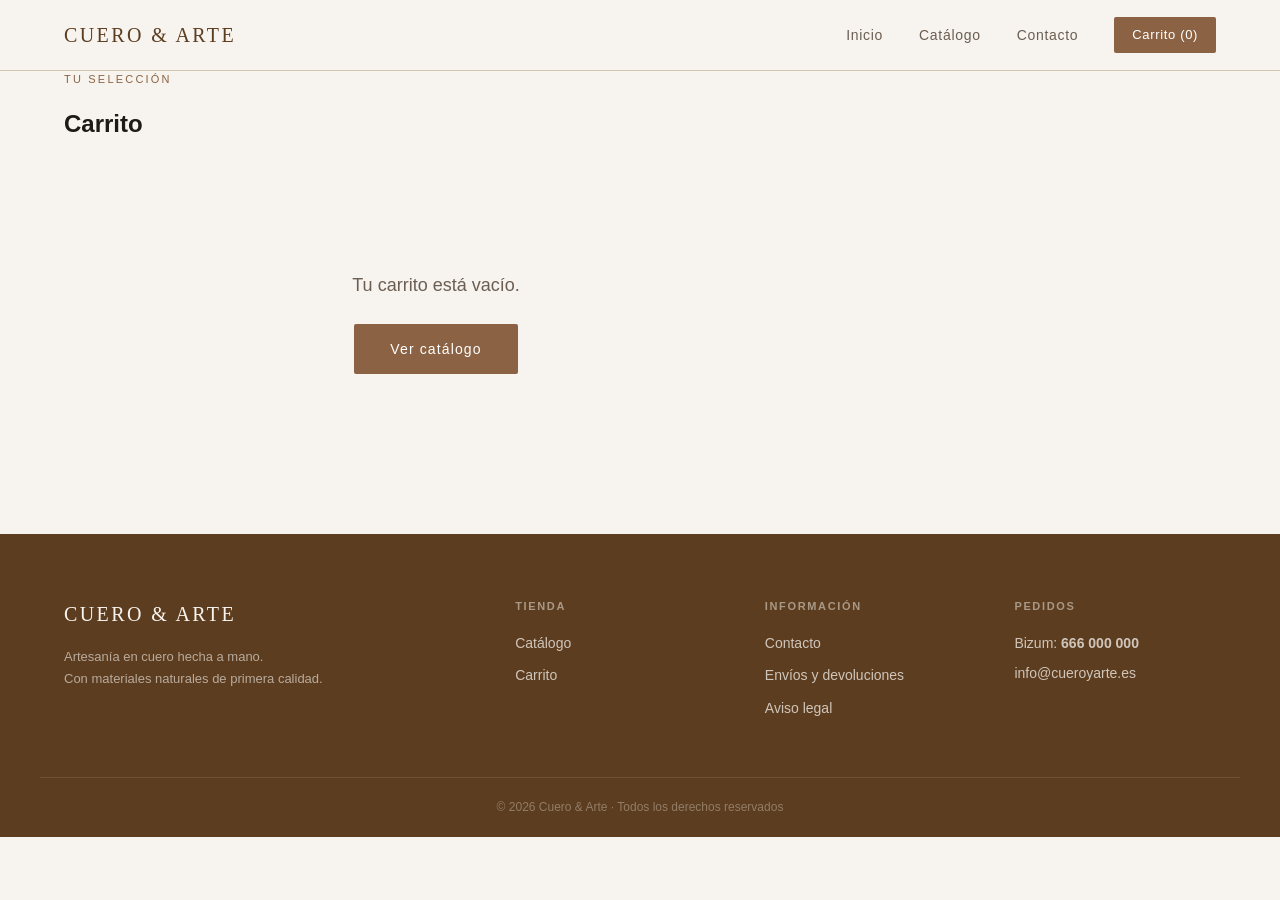
==== carrito.html @ b6eb34ae "Primera versión de la tienda" ====
<!DOCTYPE html>
<html lang="es">
<head>
  <meta charset="UTF-8">
  <meta name="viewport" content="width=device-width, initial-scale=1.0">
  <title>Carrito — Artesanía en Cuero</title>
  <link rel="stylesheet" href="css/styles.css">
  <link rel="stylesheet" href="css/carrito.css">
</head>
<body>

  <!-- CABECERA -->
  <header class="cabecera">
    <div class="cabecera-interior">
      <a href="index.html" class="logo">CUERO & ARTE</a>
      <nav class="navegacion">
        <a href="index.html">Inicio</a>
        <a href="catalogo.html">Catálogo</a>
        <a href="contacto.html">Contacto</a>
        <a href="carrito.html" class="icono-carrito">
          Carrito (<span id="contador-carrito">0</span>)
        </a>
      </nav>
    </div>
  </header>

  <!-- CABECERA DE PÁGINA -->
  <section class="pagina-hero">
    <div class="contenedor">
      <p class="eyebrow">Tu selección</p>
      <h1>Carrito</h1>
    </div>
  </section>

  <!-- CONTENIDO -->
  <div class="contenedor carrito-layout">

    <!-- LISTA DE PRODUCTOS -->
    <main class="carrito-main">

      <!-- Estado vacío -->
      <div class="carrito-vacio" id="carrito-vacio">
        <p>Tu carrito está vacío.</p>
        <a href="catalogo.html" class="boton-principal">Ver catálogo</a>
      </div>

      <!-- Lista de productos (se rellena con JS) -->
      <div id="lista-carrito"></div>

    </main>

    <!-- RESUMEN Y PAGO -->
    <aside class="carrito-resumen" id="carrito-resumen">
      <h2>Resumen del pedido</h2>

      <div class="resumen-linea">
        <span>Subtotal</span>
        <span id="subtotal">0,00 €</span>
      </div>
      <div class="resumen-linea">
        <span>Envío</span>
        <span id="envio">Gratis</span>
      </div>
      <div class="resumen-linea resumen-total">
        <span>Total</span>
        <span id="total">0,00 €</span>
      </div>

      <div class="pago-instrucciones">
        <p class="pago-titulo">Cómo realizar el pago</p>
        <div class="pago-opcion">
          <p class="pago-metodo">Bizum</p>
          <p>Envía el importe al número <strong>666 000 000</strong> indicando tu nombre y el número de pedido.</p>
        </div>
        <div class="pago-opcion">
          <p class="pago-metodo">Transferencia bancaria</p>
          <p>IBAN: <strong>ES12 3456 7890 1234 5678 9012</strong><br>Titular: Cuero & Arte S.L.</p>
        </div>
        <p class="pago-nota">Una vez confirmado el pago, recibirás un email de confirmación en un plazo de 24h.</p>
      </div>

      <button class="boton-principal boton-confirmar" onclick="confirmarPedido()">
        Confirmar pedido
      </button>

      <a href="catalogo.html" class="seguir-comprando">← Seguir comprando</a>
    </aside>

  </div>

  <!-- FOOTER -->
  <footer class="footer">
    <div class="contenedor footer-interior">
      <div class="footer-marca">
        <span class="logo">CUERO & ARTE</span>
        <p>Artesanía en cuero hecha a mano.<br>Con materiales naturales de primera calidad.</p>
      </div>
      <div class="footer-enlaces">
        <h4>Tienda</h4>
        <a href="catalogo.html">Catálogo</a>
        <a href="carrito.html">Carrito</a>
      </div>
      <div class="footer-enlaces">
        <h4>Información</h4>
        <a href="contacto.html">Contacto</a>
        <a href="#">Envíos y devoluciones</a>
        <a href="#">Aviso legal</a>
      </div>
      <div class="footer-contacto">
        <h4>Pedidos</h4>
        <p>Bizum: <strong>666 000 000</strong></p>
        <p>info@cueroyarte.es</p>
      </div>
    </div>
    <div class="footer-copy">
      <p>© 2026 Cuero & Arte · Todos los derechos reservados</p>
    </div>
  </footer>

  <script src="js/carrito.js"></script>
  <script src="js/carrito-pagina.js"></script>
  <script src="js/main.js"></script>
</body>
</html>
---- css/styles.css ----
/* =============================================
   VARIABLES Y RESET
   ============================================= */
:root {
  --color-fondo:       #F7F3EE;
  --color-superficie:  #EDE7DC;
  --color-cuero:       #8B6344;
  --color-cuero-oscuro:#5C3D20;
  --color-texto:       #1E1A16;
  --color-texto-suave: #6B5E52;
  --color-borde:       #D4C5B0;
  --color-blanco:      #FFFFFF;

  --fuente-display: Georgia, 'Times New Roman', serif;
  --fuente-cuerpo:  'Helvetica Neue', Arial, sans-serif;

  --radio: 2px;
  --sombra: 0 2px 12px rgba(0,0,0,0.08);
  --transicion: 0.25s ease;
}

*, *::before, *::after {
  box-sizing: border-box;
  margin: 0;
  padding: 0;
}

html { scroll-behavior: smooth; }

body {
  font-family: var(--fuente-cuerpo);
  background-color: var(--color-fondo);
  color: var(--color-texto);
  line-height: 1.6;
  font-size: 16px;
}

img { max-width: 100%; display: block; }
a { text-decoration: none; color: inherit; }

.contenedor {
  max-width: 1200px;
  margin: 0 auto;
  padding: 0 24px;
}

/* =============================================
   CABECERA
   ============================================= */
.cabecera {
  background-color: var(--color-fondo);
  border-bottom: 1px solid var(--color-borde);
  position: sticky;
  top: 0;
  z-index: 100;
}

.cabecera-interior {
  max-width: 1200px;
  margin: 0 auto;
  padding: 0 24px;
  height: 70px;
  display: flex;
  align-items: center;
  justify-content: space-between;
}

.logo {
  font-family: var(--fuente-display);
  font-size: 20px;
  letter-spacing: 0.12em;
  color: var(--color-cuero-oscuro);
  font-weight: normal;
}

.navegacion {
  display: flex;
  gap: 36px;
  align-items: center;
}

.navegacion a {
  font-size: 14px;
  letter-spacing: 0.05em;
  color: var(--color-texto-suave);
  transition: color var(--transicion);
}

.navegacion a:hover { color: var(--color-cuero); }

.icono-carrito {
  background-color: var(--color-cuero);
  color: var(--color-blanco) !important;
  padding: 8px 18px;
  border-radius: var(--radio);
  font-size: 13px !important;
  transition: background-color var(--transicion) !important;
}

.icono-carrito:hover {
  background-color: var(--color-cuero-oscuro) !important;
}

/* =============================================
   HERO
   ============================================= */
.hero {
  background-color: var(--color-superficie);
  padding: 100px 24px;
  text-align: center;
  border-bottom: 1px solid var(--color-borde);
}

.hero-eyebrow {
  font-size: 12px;
  letter-spacing: 0.2em;
  text-transform: uppercase;
  color: var(--color-cuero);
  margin-bottom: 24px;
}

.hero h1 {
  font-family: var(--fuente-display);
  font-size: clamp(36px, 6vw, 72px);
  font-weight: normal;
  line-height: 1.15;
  color: var(--color-cuero-oscuro);
  margin-bottom: 24px;
}

.hero-descripcion {
  font-size: 18px;
  color: var(--color-texto-suave);
  max-width: 520px;
  margin: 0 auto 40px;
  line-height: 1.7;
}

/* =============================================
   BOTONES
   ============================================= */
.boton-principal {
  display: inline-block;
  background-color: var(--color-cuero);
  color: var(--color-blanco);
  padding: 14px 36px;
  font-size: 14px;
  letter-spacing: 0.08em;
  border-radius: var(--radio);
  transition: background-color var(--transicion);
}

.boton-principal:hover { background-color: var(--color-cuero-oscuro); }

.boton-secundario {
  display: inline-block;
  border: 1px solid var(--color-cuero);
  color: var(--color-cuero);
  padding: 12px 32px;
  font-size: 14px;
  letter-spacing: 0.06em;
  border-radius: var(--radio);
  transition: all var(--transicion);
}

.boton-secundario:hover {
  background-color: var(--color-cuero);
  color: var(--color-blanco);
}

/* =============================================
   PRODUCTOS
   ============================================= */
.seccion-productos {
  padding: 80px 0;
}

.seccion-titulo {
  font-family: var(--fuente-display);
  font-size: 32px;
  font-weight: normal;
  color: var(--color-cuero-oscuro);
  margin-bottom: 48px;
  text-align: center;
}

.cuadricula-productos {
  display: grid;
  grid-template-columns: repeat(auto-fill, minmax(260px, 1fr));
  gap: 32px;
  margin-bottom: 48px;
}

.tarjeta-producto {
  background-color: var(--color-blanco);
  border: 1px solid var(--color-borde);
  border-radius: var(--radio);
  overflow: hidden;
  transition: box-shadow var(--transicion), transform var(--transicion);
}

.tarjeta-producto:hover {
  box-shadow: var(--sombra);
  transform: translateY(-3px);
}

.tarjeta-imagen {
  aspect-ratio: 4/3;
  overflow: hidden;
  background-color: var(--color-superficie);
}

.tarjeta-imagen img {
  width: 100%;
  height: 100%;
  object-fit: cover;
  transition: transform var(--transicion);
}

.tarjeta-producto:hover .tarjeta-imagen img {
  transform: scale(1.04);
}

.tarjeta-info {
  padding: 20px;
}

.tarjeta-info h3 {
  font-family: var(--fuente-display);
  font-size: 18px;
  font-weight: normal;
  color: var(--color-cuero-oscuro);
  margin-bottom: 8px;
}

.tarjeta-descripcion {
  font-size: 13px;
  color: var(--color-texto-suave);
  line-height: 1.6;
  margin-bottom: 16px;
}

.tarjeta-pie {
  display: flex;
  justify-content: space-between;
  align-items: center;
  border-top: 1px solid var(--color-borde);
  padding-top: 14px;
}

.precio {
  font-size: 18px;
  font-weight: 600;
  color: var(--color-cuero-oscuro);
}

.boton-agregar {
  background-color: var(--color-cuero);
  color: var(--color-blanco);
  border: none;
  padding: 8px 16px;
  font-size: 13px;
  border-radius: var(--radio);
  cursor: pointer;
  transition: background-color var(--transicion);
  letter-spacing: 0.04em;
}

.boton-agregar:hover { background-color: var(--color-cuero-oscuro); }

.ver-mas { text-align: center; }

/* =============================================
   FILOSOFÍA
   ============================================= */
.seccion-filosofia {
  background-color: var(--color-superficie);
  border-top: 1px solid var(--color-borde);
  border-bottom: 1px solid var(--color-borde);
  padding: 80px 0;
}

.filosofia-interior {
  display: grid;
  grid-template-columns: 1fr 1fr;
  gap: 64px;
  align-items: center;
}

.eyebrow {
  font-size: 11px;
  letter-spacing: 0.2em;
  text-transform: uppercase;
  color: var(--color-cuero);
  margin-bottom: 16px;
}

.filosofia-texto h2 {
  font-family: var(--fuente-display);
  font-size: 36px;
  font-weight: normal;
  color: var(--color-cuero-oscuro);
  margin-bottom: 20px;
  line-height: 1.2;
}

.filosofia-texto p {
  color: var(--color-texto-suave);
  line-height: 1.8;
  margin-bottom: 32px;
}

.placeholder-imagen-grande {
  aspect-ratio: 4/3;
  background-color: var(--color-cuero);
  border-radius: var(--radio);
  opacity: 0.25;
}

/* =============================================
   FOOTER
   ============================================= */
.footer {
  background-color: var(--color-cuero-oscuro);
  color: var(--color-fondo);
  padding-top: 64px;
}

.footer-interior {
  display: grid;
  grid-template-columns: 2fr 1fr 1fr 1fr;
  gap: 48px;
  padding-bottom: 48px;
  border-bottom: 1px solid rgba(255,255,255,0.1);
}

.footer-marca .logo {
  color: var(--color-fondo);
  display: block;
  margin-bottom: 16px;
}

.footer-marca p {
  font-size: 13px;
  color: rgba(247,243,238,0.6);
  line-height: 1.7;
}

.footer-enlaces h4,
.footer-contacto h4 {
  font-size: 11px;
  letter-spacing: 0.15em;
  text-transform: uppercase;
  color: rgba(247,243,238,0.5);
  margin-bottom: 16px;
}

.footer-enlaces a {
  display: block;
  font-size: 14px;
  color: rgba(247,243,238,0.75);
  margin-bottom: 10px;
  transition: color var(--transicion);
}

.footer-enlaces a:hover { color: var(--color-fondo); }

.footer-contacto p {
  font-size: 14px;
  color: rgba(247,243,238,0.75);
  margin-bottom: 8px;
}

.footer-copy {
  text-align: center;
  padding: 20px 0;
}

.footer-copy p {
  font-size: 12px;
  color: rgba(247,243,238,0.35);
}

/* =============================================
   RESPONSIVE
   ============================================= */
@media (max-width: 768px) {
  .navegacion { gap: 16px; }
  .navegacion a:not(.icono-carrito) { display: none; }

  .hero { padding: 60px 24px; }

  .filosofia-interior {
    grid-template-columns: 1fr;
    gap: 32px;
  }

  .footer-interior {
    grid-template-columns: 1fr 1fr;
    gap: 32px;
  }
}

@media (max-width: 480px) {
  .footer-interior { grid-template-columns: 1fr; }
  .cuadricula-productos { grid-template-columns: 1fr; }
}
---- css/carrito.css ----
/* =============================================
   CARRITO — Estilos específicos
   ============================================= */

.carrito-layout {
  display: grid;
  grid-template-columns: 1fr 360px;
  gap: 48px;
  padding-top: 48px;
  padding-bottom: 80px;
  align-items: start;
}

/* ---- ESTADO VACÍO ---- */
.carrito-vacio {
  display: none;
  text-align: center;
  padding: 80px 0;
  color: var(--color-texto-suave);
}

.carrito-vacio p {
  font-size: 18px;
  margin-bottom: 24px;
}

/* ---- LISTA DE PRODUCTOS ---- */
.carrito-item {
  display: grid;
  grid-template-columns: 80px 1fr auto;
  gap: 20px;
  align-items: center;
  padding: 20px 0;
  border-bottom: 1px solid var(--color-borde);
}

.carrito-item-imagen {
  width: 80px;
  height: 80px;
  border-radius: var(--radio);
  overflow: hidden;
  background-color: var(--color-superficie);
  border: 1px solid var(--color-borde);
}

.carrito-item-imagen div {
  width: 100%;
  height: 100%;
}

.carrito-item-nombre {
  font-size: 15px;
  font-weight: 500;
  color: var(--color-cuero-oscuro);
  margin-bottom: 6px;
}

.carrito-item-controles {
  display: flex;
  align-items: center;
  gap: 12px;
  margin-top: 8px;
}

.carrito-item-cantidad {
  display: flex;
  align-items: center;
  border: 1px solid var(--color-borde);
  border-radius: var(--radio);
}

.carrito-item-cantidad button {
  background: none;
  border: none;
  width: 30px;
  height: 30px;
  font-size: 16px;
  cursor: pointer;
  color: var(--color-texto-suave);
  transition: color var(--transicion);
}

.carrito-item-cantidad button:hover { color: var(--color-cuero); }

.carrito-item-cantidad span {
  width: 32px;
  text-align: center;
  font-size: 14px;
  font-weight: 600;
  border-left: 1px solid var(--color-borde);
  border-right: 1px solid var(--color-borde);
  line-height: 30px;
}

.carrito-item-eliminar {
  background: none;
  border: none;
  font-size: 12px;
  color: var(--color-texto-suave);
  cursor: pointer;
  text-decoration: underline;
  transition: color var(--transicion);
  padding: 0;
}

.carrito-item-eliminar:hover { color: #8B2020; }

.carrito-item-precio {
  font-size: 16px;
  font-weight: 600;
  color: var(--color-cuero-oscuro);
  text-align: right;
  white-space: nowrap;
}

/* ---- RESUMEN ---- */
.carrito-resumen {
  background-color: var(--color-superficie);
  border: 1px solid var(--color-borde);
  border-radius: var(--radio);
  padding: 28px;
  position: sticky;
  top: 90px;
}

.carrito-resumen h2 {
  font-family: var(--fuente-display);
  font-size: 20px;
  font-weight: normal;
  color: var(--color-cuero-oscuro);
  margin-bottom: 24px;
  padding-bottom: 16px;
  border-bottom: 1px solid var(--color-borde);
}

.resumen-linea {
  display: flex;
  justify-content: space-between;
  font-size: 14px;
  color: var(--color-texto-suave);
  margin-bottom: 12px;
}

.resumen-total {
  font-size: 18px;
  font-weight: 600;
  color: var(--color-cuero-oscuro);
  padding-top: 16px;
  border-top: 1px solid var(--color-borde);
  margin-top: 8px;
  margin-bottom: 0;
}

/* ---- INSTRUCCIONES DE PAGO ---- */
.pago-instrucciones {
  background-color: var(--color-blanco);
  border: 1px solid var(--color-borde);
  border-radius: var(--radio);
  padding: 20px;
  margin: 24px 0;
}

.pago-titulo {
  font-size: 12px;
  letter-spacing: 0.12em;
  text-transform: uppercase;
  color: var(--color-cuero);
  margin-bottom: 16px;
}

.pago-opcion {
  margin-bottom: 16px;
  padding-bottom: 16px;
  border-bottom: 1px solid var(--color-borde);
}

.pago-opcion:last-of-type {
  margin-bottom: 0;
  padding-bottom: 0;
  border-bottom: none;
}

.pago-metodo {
  font-size: 13px;
  font-weight: 600;
  color: var(--color-texto);
  margin-bottom: 4px;
}

.pago-opcion p {
  font-size: 13px;
  color: var(--color-texto-suave);
  line-height: 1.6;
}

.pago-nota {
  font-size: 12px;
  color: var(--color-texto-suave);
  margin-top: 16px;
  font-style: italic;
}

/* ---- BOTONES ---- */
.boton-confirmar {
  width: 100%;
  text-align: center;
  padding: 16px;
  font-size: 15px;
  margin-bottom: 16px;
}

.seguir-comprando {
  display: block;
  text-align: center;
  font-size: 13px;
  color: var(--color-texto-suave);
  transition: color var(--transicion);
}

.seguir-comprando:hover { color: var(--color-cuero); }

/* ---- RESPONSIVE ---- */
@media (max-width: 768px) {
  .carrito-layout {
    grid-template-columns: 1fr;
  }

  .carrito-resumen {
    position: static;
  }

  .carrito-item {
    grid-template-columns: 64px 1fr;
  }

  .carrito-item-precio {
    grid-column: 2;
    text-align: left;
  }
}
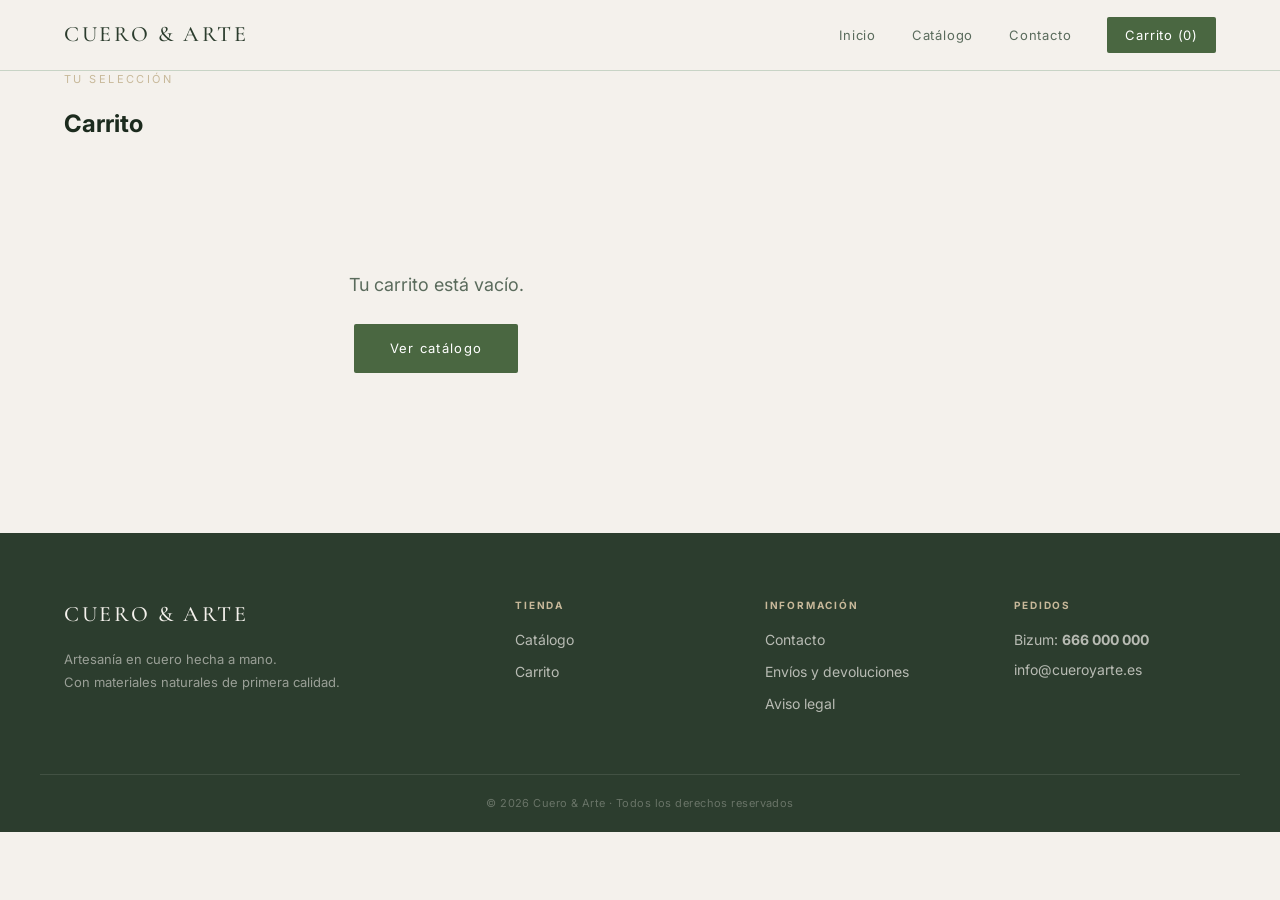
==== commit f78620f7: "Introduccion icono navegador" ====
--- a/carrito.html
+++ b/carrito.html
@@ -4,6 +4,7 @@
   <meta charset="UTF-8">
   <meta name="viewport" content="width=device-width, initial-scale=1.0">
   <title>Carrito — Artesanía en Cuero</title>
+  <link rel="icon" type="image/x-icon" href="favicon.ico">
   <link rel="stylesheet" href="css/styles.css">
   <link rel="stylesheet" href="css/carrito.css">
 </head>
--- a/css/styles.css
+++ b/css/styles.css
@@ -1,21 +1,63 @@
+/* =============================================
+   FUENTES LOCALES
+   ============================================= */
+@font-face {
+  font-family: 'Cormorant Garamond';
+  src: url('../fonts/CormorantGaramond-VariableFont_wght.ttf') format('truetype');
+  font-weight: 100 900;
+  font-style: normal;
+  font-display: swap;
+}
+
+@font-face {
+  font-family: 'Cormorant Garamond';
+  src: url('../fonts/CormorantGaramond-Italic-VariableFont_wght.ttf') format('truetype');
+  font-weight: 100 900;
+  font-style: italic;
+  font-display: swap;
+}
+
+@font-face {
+  font-family: 'Inter';
+  src: url('../fonts/Inter-VariableFont_opsz,wght.ttf') format('truetype');
+  font-weight: 100 900;
+  font-style: normal;
+  font-display: swap;
+}
+
+@font-face {
+  font-family: 'Inter';
+  src: url('../fonts/Inter-Italic-VariableFont_opsz,wght.ttf') format('truetype');
+  font-weight: 100 900;
+  font-style: italic;
+  font-display: swap;
+}
+
 /* =============================================
    VARIABLES Y RESET
    ============================================= */
 :root {
-  --color-fondo:       #F7F3EE;
-  --color-superficie:  #EDE7DC;
-  --color-cuero:       #8B6344;
-  --color-cuero-oscuro:#5C3D20;
-  --color-texto:       #1E1A16;
-  --color-texto-suave: #6B5E52;
-  --color-borde:       #D4C5B0;
-  --color-blanco:      #FFFFFF;
-
-  --fuente-display: Georgia, 'Times New Roman', serif;
-  --fuente-cuerpo:  'Helvetica Neue', Arial, sans-serif;
+  /* Paleta inspirada en el roble gallego */
+  --color-fondo:          #F4F1EC;
+  --color-superficie:     #E8EDE6;
+  --color-verde-oscuro:   #2C3D2E;
+  --color-verde-musgo:    #4A6741;
+  --color-corteza:        #3D2B1F;
+  --color-dorado:         #C8B99A;
+  --color-texto:          #1C2B1E;
+  --color-texto-suave:    #5A6B5C;
+  --color-borde:          #C8D4C6;
+  --color-blanco:         #FFFFFF;
+
+  /* Alias para no romper código existente */
+  --color-cuero:          var(--color-verde-musgo);
+  --color-cuero-oscuro:   var(--color-verde-oscuro);
+
+  --fuente-display: 'Cormorant Garamond', Georgia, serif;
+  --fuente-cuerpo:  'Inter', 'Helvetica Neue', Arial, sans-serif;
 
   --radio: 2px;
-  --sombra: 0 2px 12px rgba(0,0,0,0.08);
+  --sombra: 0 2px 16px rgba(44, 61, 46, 0.10);
   --transicion: 0.25s ease;
 }
 
@@ -67,10 +109,10 @@
 
 .logo {
   font-family: var(--fuente-display);
-  font-size: 20px;
+  font-size: 22px;
   letter-spacing: 0.12em;
-  color: var(--color-cuero-oscuro);
-  font-weight: normal;
+  color: var(--color-verde-oscuro);
+  font-weight: 500;
 }
 
 .navegacion {
@@ -80,16 +122,16 @@
 }
 
 .navegacion a {
-  font-size: 14px;
-  letter-spacing: 0.05em;
+  font-size: 13px;
+  letter-spacing: 0.06em;
   color: var(--color-texto-suave);
   transition: color var(--transicion);
 }
 
-.navegacion a:hover { color: var(--color-cuero); }
+.navegacion a:hover { color: var(--color-verde-musgo); }
 
 .icono-carrito {
-  background-color: var(--color-cuero);
+  background-color: var(--color-verde-musgo);
   color: var(--color-blanco) !important;
   padding: 8px 18px;
   border-radius: var(--radio);
@@ -98,42 +140,108 @@
 }
 
 .icono-carrito:hover {
-  background-color: var(--color-cuero-oscuro) !important;
-}
-
-/* =============================================
-   HERO
+  background-color: var(--color-verde-oscuro) !important;
+}
+
+/* =============================================
+   SELECTOR DE IDIOMA
+   ============================================= */
+.selector-idioma {
+  display: flex;
+  gap: 4px;
+}
+
+.idioma-btn {
+  background: none;
+  border: 1px solid transparent;
+  color: var(--color-texto-suave);
+  font-size: 11px;
+  font-family: var(--fuente-cuerpo);
+  letter-spacing: 0.1em;
+  padding: 4px 8px;
+  border-radius: var(--radio);
+  cursor: pointer;
+  transition: all var(--transicion);
+}
+
+.idioma-btn:hover {
+  color: var(--color-verde-musgo);
+  border-color: var(--color-borde);
+}
+
+.idioma-btn.activo {
+  color: var(--color-verde-oscuro);
+  border-color: var(--color-verde-musgo);
+  font-weight: 600;
+}
+
+/* =============================================
+   HERO — Con imagen de fondo
    ============================================= */
 .hero {
-  background-color: var(--color-superficie);
-  padding: 100px 24px;
+  position: relative;
+  padding: 140px 24px;
   text-align: center;
-  border-bottom: 1px solid var(--color-borde);
+  overflow: hidden;
+  min-height: 580px;
+  display: flex;
+  align-items: center;
+  justify-content: center;
+}
+
+.hero::before {
+  content: '';
+  position: absolute;
+  inset: 0;
+  background-image: url('../img/general/fondo-hero.webp');
+  background-size: cover;
+  background-position: center 30%;
+  z-index: 0;
+}
+
+/* Overlay oscuro sobre la imagen */
+.hero::after {
+  content: '';
+  position: absolute;
+  inset: 0;
+  background: linear-gradient(
+    to bottom,
+    rgba(28, 43, 30, 0.55) 0%,
+    rgba(28, 43, 30, 0.70) 100%
+  );
+  z-index: 1;
+}
+
+.hero-contenido {
+  position: relative;
+  z-index: 2;
 }
 
 .hero-eyebrow {
-  font-size: 12px;
-  letter-spacing: 0.2em;
+  font-size: 11px;
+  letter-spacing: 0.25em;
   text-transform: uppercase;
-  color: var(--color-cuero);
+  color: var(--color-dorado);
   margin-bottom: 24px;
 }
 
 .hero h1 {
   font-family: var(--fuente-display);
-  font-size: clamp(36px, 6vw, 72px);
-  font-weight: normal;
-  line-height: 1.15;
-  color: var(--color-cuero-oscuro);
+  font-size: clamp(42px, 7vw, 86px);
+  font-weight: 400;
+  font-style: italic;
+  line-height: 1.1;
+  color: var(--color-blanco);
   margin-bottom: 24px;
 }
 
 .hero-descripcion {
-  font-size: 18px;
-  color: var(--color-texto-suave);
-  max-width: 520px;
+  font-size: 17px;
+  color: rgba(255,255,255,0.82);
+  max-width: 500px;
   margin: 0 auto 40px;
-  line-height: 1.7;
+  line-height: 1.75;
+  font-weight: 300;
 }
 
 /* =============================================
@@ -141,45 +249,61 @@
    ============================================= */
 .boton-principal {
   display: inline-block;
-  background-color: var(--color-cuero);
+  background-color: var(--color-verde-musgo);
   color: var(--color-blanco);
   padding: 14px 36px;
-  font-size: 14px;
+  font-size: 13px;
+  letter-spacing: 0.1em;
+  border-radius: var(--radio);
+  transition: background-color var(--transicion);
+  font-family: var(--fuente-cuerpo);
+}
+
+.boton-principal:hover { background-color: var(--color-verde-oscuro); }
+
+.boton-secundario {
+  display: inline-block;
+  border: 1px solid var(--color-verde-musgo);
+  color: var(--color-verde-musgo);
+  padding: 12px 32px;
+  font-size: 13px;
   letter-spacing: 0.08em;
   border-radius: var(--radio);
-  transition: background-color var(--transicion);
-}
-
-.boton-principal:hover { background-color: var(--color-cuero-oscuro); }
-
-.boton-secundario {
-  display: inline-block;
-  border: 1px solid var(--color-cuero);
-  color: var(--color-cuero);
-  padding: 12px 32px;
-  font-size: 14px;
-  letter-spacing: 0.06em;
-  border-radius: var(--radio);
   transition: all var(--transicion);
+  font-family: var(--fuente-cuerpo);
 }
 
 .boton-secundario:hover {
-  background-color: var(--color-cuero);
-  color: var(--color-blanco);
+  background-color: var(--color-verde-musgo);
+  color: var(--color-blanco);
+}
+
+/* Botón principal sobre fondo oscuro (hero) */
+.hero .boton-principal {
+  background-color: transparent;
+  border: 1px solid rgba(255,255,255,0.7);
+  color: var(--color-blanco);
+  letter-spacing: 0.15em;
+}
+
+.hero .boton-principal:hover {
+  background-color: rgba(255,255,255,0.15);
+  border-color: var(--color-blanco);
 }
 
 /* =============================================
    PRODUCTOS
    ============================================= */
 .seccion-productos {
-  padding: 80px 0;
+  padding: 88px 0;
 }
 
 .seccion-titulo {
   font-family: var(--fuente-display);
-  font-size: 32px;
-  font-weight: normal;
-  color: var(--color-cuero-oscuro);
+  font-size: 36px;
+  font-weight: 400;
+  font-style: italic;
+  color: var(--color-verde-oscuro);
   margin-bottom: 48px;
   text-align: center;
 }
@@ -187,7 +311,7 @@
 .cuadricula-productos {
   display: grid;
   grid-template-columns: repeat(auto-fill, minmax(260px, 1fr));
-  gap: 32px;
+  gap: 28px;
   margin-bottom: 48px;
 }
 
@@ -201,7 +325,7 @@
 
 .tarjeta-producto:hover {
   box-shadow: var(--sombra);
-  transform: translateY(-3px);
+  transform: translateY(-4px);
 }
 
 .tarjeta-imagen {
@@ -214,11 +338,11 @@
   width: 100%;
   height: 100%;
   object-fit: cover;
-  transition: transform var(--transicion);
+  transition: transform 0.4s ease;
 }
 
 .tarjeta-producto:hover .tarjeta-imagen img {
-  transform: scale(1.04);
+  transform: scale(1.05);
 }
 
 .tarjeta-info {
@@ -227,16 +351,16 @@
 
 .tarjeta-info h3 {
   font-family: var(--fuente-display);
-  font-size: 18px;
-  font-weight: normal;
-  color: var(--color-cuero-oscuro);
-  margin-bottom: 8px;
+  font-size: 20px;
+  font-weight: 400;
+  color: var(--color-verde-oscuro);
+  margin-bottom: 6px;
 }
 
 .tarjeta-descripcion {
   font-size: 13px;
   color: var(--color-texto-suave);
-  line-height: 1.6;
+  line-height: 1.65;
   margin-bottom: 16px;
 }
 
@@ -249,38 +373,64 @@
 }
 
 .precio {
-  font-size: 18px;
-  font-weight: 600;
-  color: var(--color-cuero-oscuro);
+  font-size: 17px;
+  font-weight: 500;
+  color: var(--color-verde-oscuro);
 }
 
 .boton-agregar {
-  background-color: var(--color-cuero);
+  background-color: var(--color-verde-musgo);
   color: var(--color-blanco);
   border: none;
   padding: 8px 16px;
-  font-size: 13px;
+  font-size: 12px;
   border-radius: var(--radio);
   cursor: pointer;
   transition: background-color var(--transicion);
-  letter-spacing: 0.04em;
-}
-
-.boton-agregar:hover { background-color: var(--color-cuero-oscuro); }
+  letter-spacing: 0.06em;
+  font-family: var(--fuente-cuerpo);
+}
+
+.boton-agregar:hover { background-color: var(--color-verde-oscuro); }
 
 .ver-mas { text-align: center; }
 
 /* =============================================
-   FILOSOFÍA
+   FILOSOFÍA — Con imagen de fondo
    ============================================= */
 .seccion-filosofia {
-  background-color: var(--color-superficie);
-  border-top: 1px solid var(--color-borde);
-  border-bottom: 1px solid var(--color-borde);
-  padding: 80px 0;
+  position: relative;
+  padding: 100px 0;
+  overflow: hidden;
+}
+
+.seccion-filosofia::before {
+  content: '';
+  position: absolute;
+  inset: 0;
+  background-image: url('../img/general/fondo-hero.webp');
+  background-size: cover;
+  background-position: center 60%;
+  background-attachment: fixed;
+  z-index: 0;
+}
+
+.seccion-filosofia::after {
+  content: '';
+  position: absolute;
+  inset: 0;
+  background: linear-gradient(
+    to right,
+    rgba(28, 43, 30, 0.82) 0%,
+    rgba(28, 43, 30, 0.60) 60%,
+    rgba(28, 43, 30, 0.30) 100%
+  );
+  z-index: 1;
 }
 
 .filosofia-interior {
+  position: relative;
+  z-index: 2;
   display: grid;
   grid-template-columns: 1fr 1fr;
   gap: 64px;
@@ -289,39 +439,49 @@
 
 .eyebrow {
   font-size: 11px;
-  letter-spacing: 0.2em;
+  letter-spacing: 0.22em;
   text-transform: uppercase;
-  color: var(--color-cuero);
+  color: var(--color-dorado);
   margin-bottom: 16px;
 }
 
 .filosofia-texto h2 {
   font-family: var(--fuente-display);
-  font-size: 36px;
-  font-weight: normal;
-  color: var(--color-cuero-oscuro);
+  font-size: 42px;
+  font-weight: 400;
+  font-style: italic;
+  color: var(--color-blanco);
   margin-bottom: 20px;
-  line-height: 1.2;
+  line-height: 1.15;
 }
 
 .filosofia-texto p {
-  color: var(--color-texto-suave);
-  line-height: 1.8;
+  color: rgba(255,255,255,0.80);
+  line-height: 1.85;
   margin-bottom: 32px;
-}
-
-.placeholder-imagen-grande {
-  aspect-ratio: 4/3;
-  background-color: var(--color-cuero);
-  border-radius: var(--radio);
-  opacity: 0.25;
+  font-weight: 300;
+}
+
+.filosofia-texto .boton-secundario {
+  border-color: rgba(255,255,255,0.6);
+  color: var(--color-blanco);
+}
+
+.filosofia-texto .boton-secundario:hover {
+  background-color: rgba(255,255,255,0.15);
+  border-color: var(--color-blanco);
+}
+
+.filosofia-imagen {
+  /* En esta sección la imagen ya es el fondo, ocultamos el placeholder */
+  display: none;
 }
 
 /* =============================================
    FOOTER
    ============================================= */
 .footer {
-  background-color: var(--color-cuero-oscuro);
+  background-color: var(--color-verde-oscuro);
   color: var(--color-fondo);
   padding-top: 64px;
 }
@@ -342,23 +502,23 @@
 
 .footer-marca p {
   font-size: 13px;
-  color: rgba(247,243,238,0.6);
-  line-height: 1.7;
+  color: rgba(244,241,236,0.55);
+  line-height: 1.75;
 }
 
 .footer-enlaces h4,
 .footer-contacto h4 {
-  font-size: 11px;
-  letter-spacing: 0.15em;
+  font-size: 10px;
+  letter-spacing: 0.18em;
   text-transform: uppercase;
-  color: rgba(247,243,238,0.5);
+  color: var(--color-dorado);
   margin-bottom: 16px;
 }
 
 .footer-enlaces a {
   display: block;
   font-size: 14px;
-  color: rgba(247,243,238,0.75);
+  color: rgba(244,241,236,0.70);
   margin-bottom: 10px;
   transition: color var(--transicion);
 }
@@ -367,7 +527,7 @@
 
 .footer-contacto p {
   font-size: 14px;
-  color: rgba(247,243,238,0.75);
+  color: rgba(244,241,236,0.70);
   margin-bottom: 8px;
 }
 
@@ -377,8 +537,9 @@
 }
 
 .footer-copy p {
-  font-size: 12px;
-  color: rgba(247,243,238,0.35);
+  font-size: 11px;
+  color: rgba(244,241,236,0.30);
+  letter-spacing: 0.04em;
 }
 
 /* =============================================
@@ -388,7 +549,7 @@
   .navegacion { gap: 16px; }
   .navegacion a:not(.icono-carrito) { display: none; }
 
-  .hero { padding: 60px 24px; }
+  .hero { padding: 100px 24px; min-height: 480px; }
 
   .filosofia-interior {
     grid-template-columns: 1fr;
@@ -399,9 +560,13 @@
     grid-template-columns: 1fr 1fr;
     gap: 32px;
   }
+
+  .seccion-filosofia::before {
+    background-attachment: scroll;
+  }
 }
 
 @media (max-width: 480px) {
   .footer-interior { grid-template-columns: 1fr; }
   .cuadricula-productos { grid-template-columns: 1fr; }
-}
+}
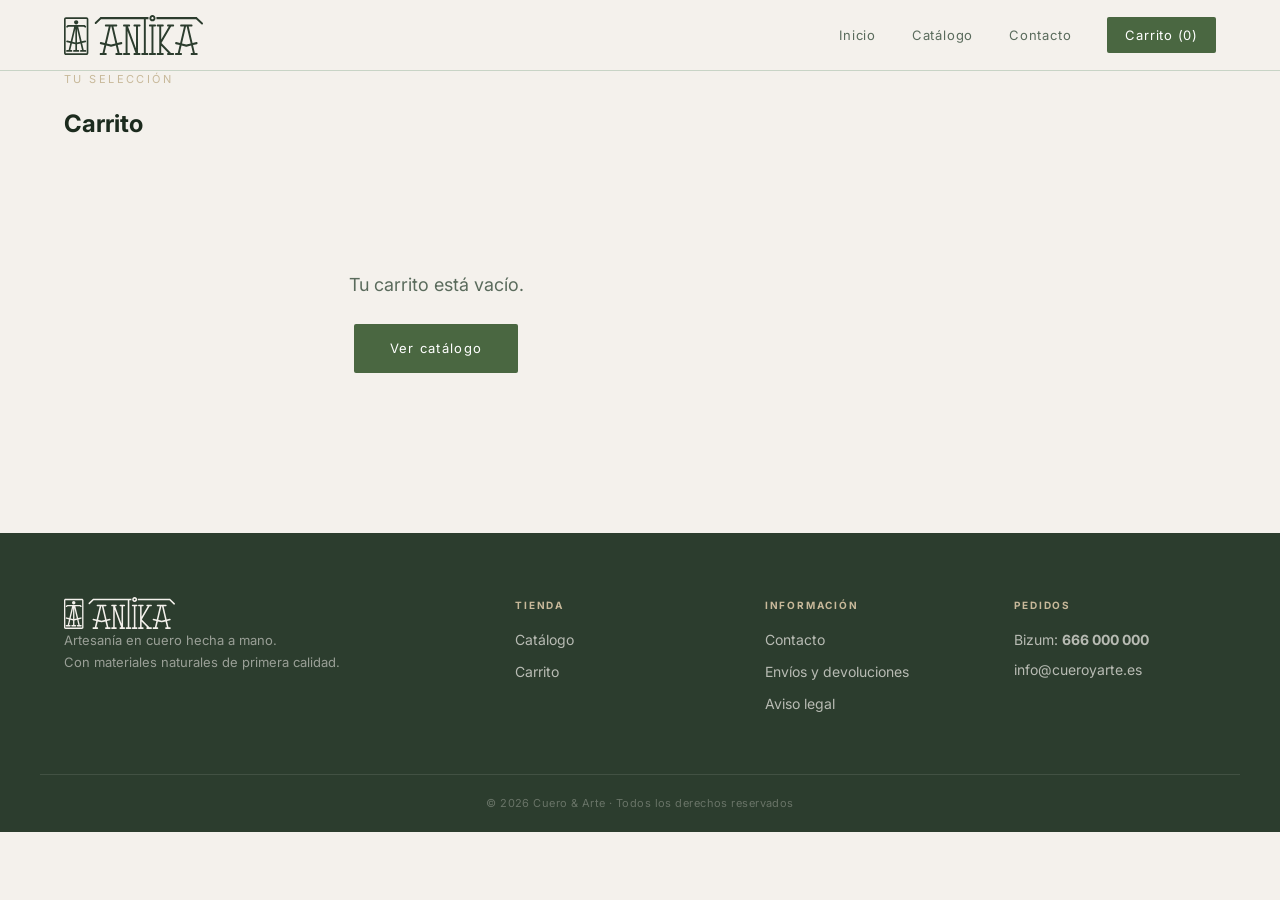
==== commit 7671a356: "Introduccion logo header y footer" ====
--- a/carrito.html
+++ b/carrito.html
@@ -13,7 +13,9 @@
   <!-- CABECERA -->
   <header class="cabecera">
     <div class="cabecera-interior">
-      <a href="index.html" class="logo">CUERO & ARTE</a>
+      <a href="index.html">
+        <img src="img/general/ANTIKA_logo.svg" alt="Cuero & Arte" height="40">
+      </a>
       <nav class="navegacion">
         <a href="index.html">Inicio</a>
         <a href="catalogo.html">Catálogo</a>
@@ -93,7 +95,7 @@
   <footer class="footer">
     <div class="contenedor footer-interior">
       <div class="footer-marca">
-        <span class="logo">CUERO & ARTE</span>
+        <img src="img/general/ANTIKA_logo_claro.svg" alt="Cuero & Arte" height="32">
         <p>Artesanía en cuero hecha a mano.<br>Con materiales naturales de primera calidad.</p>
       </div>
       <div class="footer-enlaces">
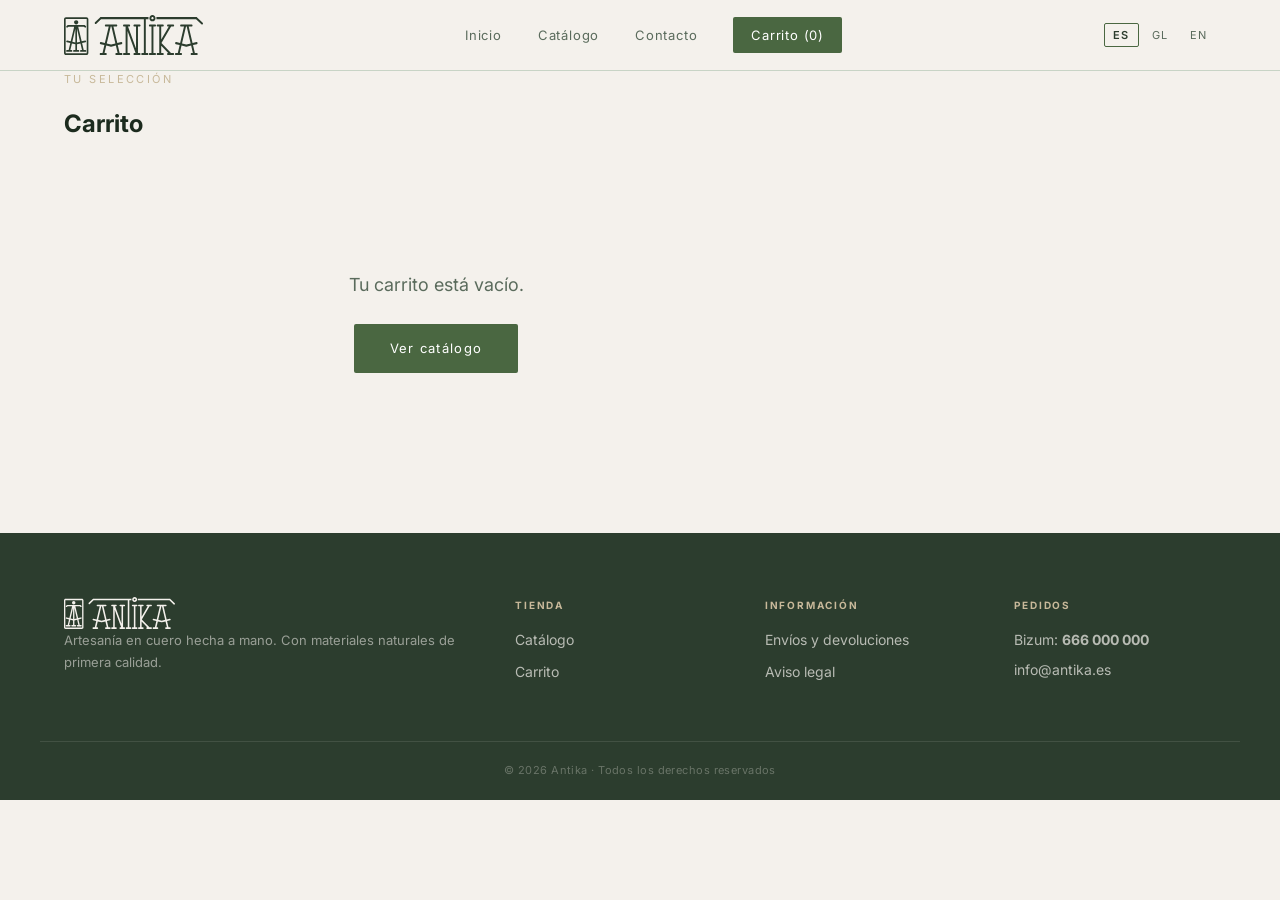
==== commit a1f26f1e: "Actualización completa a Antika" ====
--- a/carrito.html
+++ b/carrito.html
@@ -3,7 +3,7 @@
 <head>
   <meta charset="UTF-8">
   <meta name="viewport" content="width=device-width, initial-scale=1.0">
-  <title>Carrito — Artesanía en Cuero</title>
+  <title>Carrito — Antika</title>
   <link rel="icon" type="image/x-icon" href="favicon.ico">
   <link rel="stylesheet" href="css/styles.css">
   <link rel="stylesheet" href="css/carrito.css">
@@ -14,24 +14,29 @@
   <header class="cabecera">
     <div class="cabecera-interior">
       <a href="index.html">
-        <img src="img/general/ANTIKA_logo.svg" alt="Cuero & Arte" height="40">
+        <img src="img/general/ANTIKA_logo.svg" alt="Antika" height="40">
       </a>
       <nav class="navegacion">
-        <a href="index.html">Inicio</a>
-        <a href="catalogo.html">Catálogo</a>
-        <a href="contacto.html">Contacto</a>
+        <a href="index.html" data-i18n="nav.inicio">Inicio</a>
+        <a href="catalogo.html" data-i18n="nav.catalogo">Catálogo</a>
+        <a href="contacto.html" data-i18n="nav.contacto">Contacto</a>
         <a href="carrito.html" class="icono-carrito">
-          Carrito (<span id="contador-carrito">0</span>)
+          <span data-i18n="nav.carrito">Carrito</span> (<span id="contador-carrito">0</span>)
         </a>
       </nav>
+      <div class="selector-idioma">
+        <button class="idioma-btn" data-idioma="es" onclick="cambiarIdioma('es')">ES</button>
+        <button class="idioma-btn" data-idioma="gl" onclick="cambiarIdioma('gl')">GL</button>
+        <button class="idioma-btn" data-idioma="en" onclick="cambiarIdioma('en')">EN</button>
+      </div>
     </div>
   </header>
 
   <!-- CABECERA DE PÁGINA -->
   <section class="pagina-hero">
     <div class="contenedor">
-      <p class="eyebrow">Tu selección</p>
-      <h1>Carrito</h1>
+      <p class="eyebrow" data-i18n="carrito.eyebrow">Tu selección</p>
+      <h1 data-i18n="carrito.titulo">Carrito</h1>
     </div>
   </section>
 
@@ -40,53 +45,47 @@
 
     <!-- LISTA DE PRODUCTOS -->
     <main class="carrito-main">
-
-      <!-- Estado vacío -->
       <div class="carrito-vacio" id="carrito-vacio">
-        <p>Tu carrito está vacío.</p>
-        <a href="catalogo.html" class="boton-principal">Ver catálogo</a>
+        <p data-i18n="carrito.vacio">Tu carrito está vacío.</p>
+        <a href="catalogo.html" class="boton-principal" data-i18n="carrito.ver_catalogo">Ver catálogo</a>
       </div>
-
-      <!-- Lista de productos (se rellena con JS) -->
       <div id="lista-carrito"></div>
-
     </main>
 
     <!-- RESUMEN Y PAGO -->
     <aside class="carrito-resumen" id="carrito-resumen">
-      <h2>Resumen del pedido</h2>
+      <h2 data-i18n="carrito.resumen">Resumen del pedido</h2>
 
       <div class="resumen-linea">
-        <span>Subtotal</span>
+        <span data-i18n="carrito.subtotal">Subtotal</span>
         <span id="subtotal">0,00 €</span>
       </div>
       <div class="resumen-linea">
-        <span>Envío</span>
-        <span id="envio">Gratis</span>
+        <span data-i18n="carrito.envio">Envío</span>
+        <span id="envio" data-i18n="carrito.gratis">Gratis</span>
       </div>
       <div class="resumen-linea resumen-total">
-        <span>Total</span>
+        <span data-i18n="carrito.total">Total</span>
         <span id="total">0,00 €</span>
       </div>
 
       <div class="pago-instrucciones">
-        <p class="pago-titulo">Cómo realizar el pago</p>
+        <p class="pago-titulo" data-i18n="carrito.como_pagar">Cómo realizar el pago</p>
         <div class="pago-opcion">
-          <p class="pago-metodo">Bizum</p>
+          <p class="pago-metodo" data-i18n="carrito.bizum">Bizum</p>
           <p>Envía el importe al número <strong>666 000 000</strong> indicando tu nombre y el número de pedido.</p>
         </div>
         <div class="pago-opcion">
-          <p class="pago-metodo">Transferencia bancaria</p>
-          <p>IBAN: <strong>ES12 3456 7890 1234 5678 9012</strong><br>Titular: Cuero & Arte S.L.</p>
+          <p class="pago-metodo" data-i18n="carrito.transferencia">Transferencia bancaria</p>
+          <p>IBAN: <strong>ES12 3456 7890 1234 5678 9012</strong><br>Titular: Antika</p>
         </div>
-        <p class="pago-nota">Una vez confirmado el pago, recibirás un email de confirmación en un plazo de 24h.</p>
+        <p class="pago-nota" data-i18n="carrito.nota_pago">Una vez confirmado el pago, recibirás un email de confirmación en un plazo de 24h.</p>
       </div>
 
-      <button class="boton-principal boton-confirmar" onclick="confirmarPedido()">
+      <button class="boton-principal boton-confirmar" onclick="confirmarPedido()" data-i18n="carrito.confirmar">
         Confirmar pedido
       </button>
-
-      <a href="catalogo.html" class="seguir-comprando">← Seguir comprando</a>
+      <a href="catalogo.html" class="seguir-comprando" data-i18n="carrito.seguir">← Seguir comprando</a>
     </aside>
 
   </div>
@@ -95,33 +94,33 @@
   <footer class="footer">
     <div class="contenedor footer-interior">
       <div class="footer-marca">
-        <img src="img/general/ANTIKA_logo_claro.svg" alt="Cuero & Arte" height="32">
-        <p>Artesanía en cuero hecha a mano.<br>Con materiales naturales de primera calidad.</p>
+        <img src="img/general/ANTIKA_logo_claro.svg" alt="Antika" height="32">
+        <p data-i18n="footer.descripcion">Artesanía en cuero y papel hecha a mano. Materiales naturales con origen trazable.</p>
       </div>
       <div class="footer-enlaces">
-        <h4>Tienda</h4>
-        <a href="catalogo.html">Catálogo</a>
-        <a href="carrito.html">Carrito</a>
+        <h4 data-i18n="footer.tienda">Tienda</h4>
+        <a href="catalogo.html" data-i18n="nav.catalogo">Catálogo</a>
+        <a href="carrito.html" data-i18n="nav.carrito">Carrito</a>
       </div>
       <div class="footer-enlaces">
-        <h4>Información</h4>
-        <a href="contacto.html">Contacto</a>
-        <a href="#">Envíos y devoluciones</a>
-        <a href="#">Aviso legal</a>
+        <h4 data-i18n="footer.informacion">Información</h4>
+        <a href="contacto.html" data-i18n="footer.envios">Envíos y devoluciones</a>
+        <a href="#" data-i18n="footer.aviso">Aviso legal</a>
       </div>
       <div class="footer-contacto">
-        <h4>Pedidos</h4>
+        <h4 data-i18n="footer.pedidos">Pedidos</h4>
         <p>Bizum: <strong>666 000 000</strong></p>
-        <p>info@cueroyarte.es</p>
+        <p>info@antika.es</p>
       </div>
     </div>
     <div class="footer-copy">
-      <p>© 2026 Cuero & Arte · Todos los derechos reservados</p>
+      <p>© 2026 Antika · <span data-i18n="footer.derechos">Todos los derechos reservados</span></p>
     </div>
   </footer>
 
   <script src="js/carrito.js"></script>
   <script src="js/carrito-pagina.js"></script>
+  <script src="js/idiomas.js"></script>
   <script src="js/main.js"></script>
 </body>
 </html>
